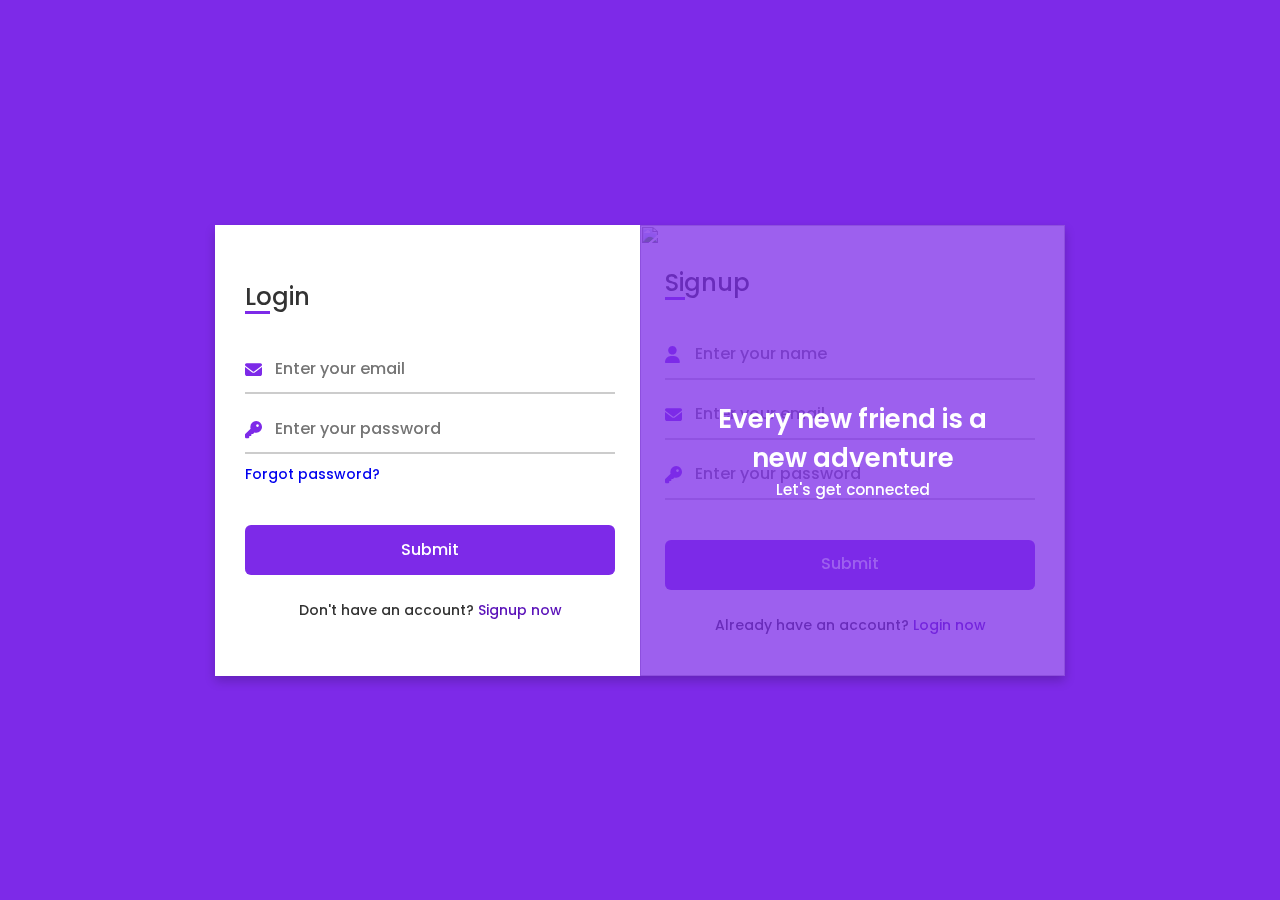
==== login-page/index.html @ dcdb30e3 "added login-signup page" ====
<!DOCTYPE html>
<html lang="en">
<head>
    <meta charset="UTF-8">
    <meta http-equiv="X-UA-Compatible" content="IE=edge">
    <title>Signin and Signup Page</title>
    <link rel="stylesheet" href="style.css">
    <!-- Fontawesome CDN Link -->
    <link rel="stylesheet" href="https://cdnjs.cloudflare.com/ajax/libs/font-awesome/6.2.0/css/all.css"></link>
    <meta name="viewport" content="width=device-width, initial-scale=1.0">
</head>
<body>
    <div class="container">
        <input type="checkbox" id="flip">
        <div class="cover">
            <div class="front">
                <img src="./front.jpg" alt="">
                <div class="text">
                    <span class="text-1">Every new friend is a <br> new adventure</span>
                    <span class="text-2">Let's get connected</span>
                </div>
            </div>
            <div class="back">
                <img class="backImg" src="./back.jpg" alt="">
                <div class="text">
                    <span class="text-1">Complete miles of journey <br> with one step</span>
                    <span class="text-2">Let's get started</span>
                </div>
            </div>
        </div>
        <form action="#">
            <div class="form-content">
                <div class="login-form">
                    <div class="title">Login</div>
                    <div class="input-boxes">
                        <div class="input-box">
                            <i class="fas fa-envelope"></i>
                            <input type="text" placeholder="Enter your email" required>
                        </div>
                        <div class="input-box">
                            <i class="fas fa-key"></i>
                            <input type="password" placeholder="Enter your password" required>
                        </div>
                        <div class="text"><a href="#">Forgot password?</a></div>
                        <div class="button input-box">
                            <input type="submit" value="Submit">
                        </div>
                        <div class="text login-text">Don't have an account? <label for="flip">Signup now</label></div>
                    </div>
                </div>
                <div class="signup-form">
                    <div class="title">Signup</div>
                    <div class="input-boxes">
                        <div class="input-box">
                            <i class="fas fa-user"></i>
                            <input type="text" placeholder="Enter your name" required>
                        </div>
                        <div class="input-box">
                            <i class="fas fa-envelope"></i>
                            <input type="text" placeholder="Enter your email" required>
                        </div>
                        <div class="input-box">
                            <i class="fas fa-key"></i>
                            <input type="password" placeholder="Enter your password" required>
                        </div>
                        <div class="button input-box">
                            <input type="submit" value="Submit">
                        </div>
                        <div class="text sign-up-text">Already have an account? <label for="flip">Login now</label></div>
                    </div>
                </div>
            </div>
        </form>
    </div>
</body>
</html>
---- login-page/style.css ----
/* Google Font Link */
@import url('https://fonts.googleapis.com/css2?family=Poppins:wght@200;300;400;500;600;700&display=swap');
* {
    margin: 0;
    padding: 0;
    box-sizing: border-box;
    font-family: "Poppins", sans-serif;
}

body {
    min-height: 100vh;
    display: flex;
    align-items: center;
    justify-content: center;
    background: #7d2ae8;
    padding: 30px;
}

.container {
    position: relative;
    max-width: 850px;
    width: 100%;
    background: #fff;
    padding: 40px 30px;
    box-shadow: 0 5px 10px rgba(0, 0, 0, 0.2);
    perspective: 2800px;
}

.container .cover{
    position: absolute;
    top: 0;
    left: 50%;
    height: 100%;
    width: 50%;
    z-index: 98;
    transition: all 1s ease;
    transform-origin: left;
    transform-style: preserve-3d;
}

.container .cover::before{
    content: '';
    position: absolute;
    height: 100%;
    width: 100%;
    background: #7d2ae8;
    opacity: 0.5;
    z-index: 100;
}

.container .cover::after{
    content: '';
    position: absolute;
    height: 100%;
    width: 100%;
    background: #7d2ae8;
    opacity: 0.5;
    z-index: 100;
    transform: rotateY(180deg);
}

.container #flip:checked ~ .cover{
    transform: rotateY(-180deg);
}

.container .cover img{
    height: 100%;
    width: 100%;
    position: absolute;
    object-fit: cover;
    z-index: 12;
    backface-visibility: hidden;
    -moz-backface-visibility: hidden;
    -webkit-backface-visibility: hidden;
}

.container .cover .back .backImg{
    transform: rotateY(180deg);
}

.container .cover .text{
    position: absolute;
    z-index: 111;
    height: 100%;
    width: 100%;
    display: flex;
    flex-direction: column;
    align-items: center;
    justify-content: center;
}

.cover .text .text-1,
.cover .text .text-2{
    font-size: 26px;
    font-weight: 600;
    color: #fff;
    text-align: center;
    backface-visibility: hidden;
    -moz-backface-visibility: hidden;
    -webkit-backface-visibility: hidden;
}

.front .text .text-1,
.front .text .text-2{
    transform: rotateY(0deg);
}

.back .text .text-1,
.back .text .text-2{
    transform: rotateY(180deg);
}

.cover .text .text-2{
    font-size: 15px;
    font-weight: 500;
}

.container .form{
    height: 100%;
    width: 100%;
    background: #fff;
}

.container .form-content {
    display: flex;
    align-items: center;
    justify-content: space-between;
}

.form-content .login-form,
.form-content .signup-form {
    width: calc(100% / 2 - 25px);
    /* background: red; */
}

form .form-content .title{
    position: relative;
    font-size: 24px;
    font-weight: 500;
    color: #333;
}
form .form-content .title:before{
    content: '';
    position: absolute;
    left: 0;
    bottom: 0;
    height: 3px;
    width: 25px;
    background: #7d2ae8;
}

form .signup-form .title:before{
    width: 20px;
}

form .form-content .input-boxes{
    margin-top: 30px;
}

form .form-content .input-box{
    display: flex;
    align-items: center;
    height: 50px;
    width: 100%;
    margin: 10px 0;
    position: relative;
}

.form-content .input-box input{
    height: 100%;
    width: 100%;
    outline: none;
    border: none;
    padding: 0 30px;
    font-size: 16px;
    font-weight: 500;
    border-bottom: 2px solid rgba(0, 0, 0, 0.2);
    transition: all 0.3s ease;
}

.form-content .input-box input:focus,
.form-content .input-box input:valid{
    border-color: #7d2ae8;
}

.form-content .input-box i{
    position: absolute;
    color: #7d2ae8;
    font-size: 17px;
}

form .form-content .text{
    font-size: 14px;
    font-weight: 500;
    color: #333;
}

form .form-content .text a{
    text-decoration: none;
}

form .form-content .text a:hover{
    text-decoration: underline;
}

form .form-content .button{
    color: #fff;
    margin-top: 40px;
}

form .form-content .button input{
    color: #fff;
    background: #7d2ae8;
    border-radius: 6px;
    padding: 0;
    cursor: pointer;
    transition: all 0.4s ease;
}

form .form-content .button input:hover{
    background: #5b13b9;
}

form .form-content label{
    color: #5b13b9;
    cursor: pointer;
}

form .form-content label:hover{
    text-decoration: underline;
}

form .form-content .login-text,
form .form-content .sign-up-text{
    text-align: center;
    margin-top: 25px;
}

.container #flip {
    display: none;
}

@media (max-width: 720px) {
    .container .cover{
        display: none;
    }
    .form-content .login-form,
    .form-content .signup-form{
        width: 100%;
    }
    .form-content .signup-form{
        display: none;
    }
    .container #flip:checked ~ form .signup-form{
        display: block;
    }
    .container #flip:checked ~ form .login-form{
        display: none;
    }
}
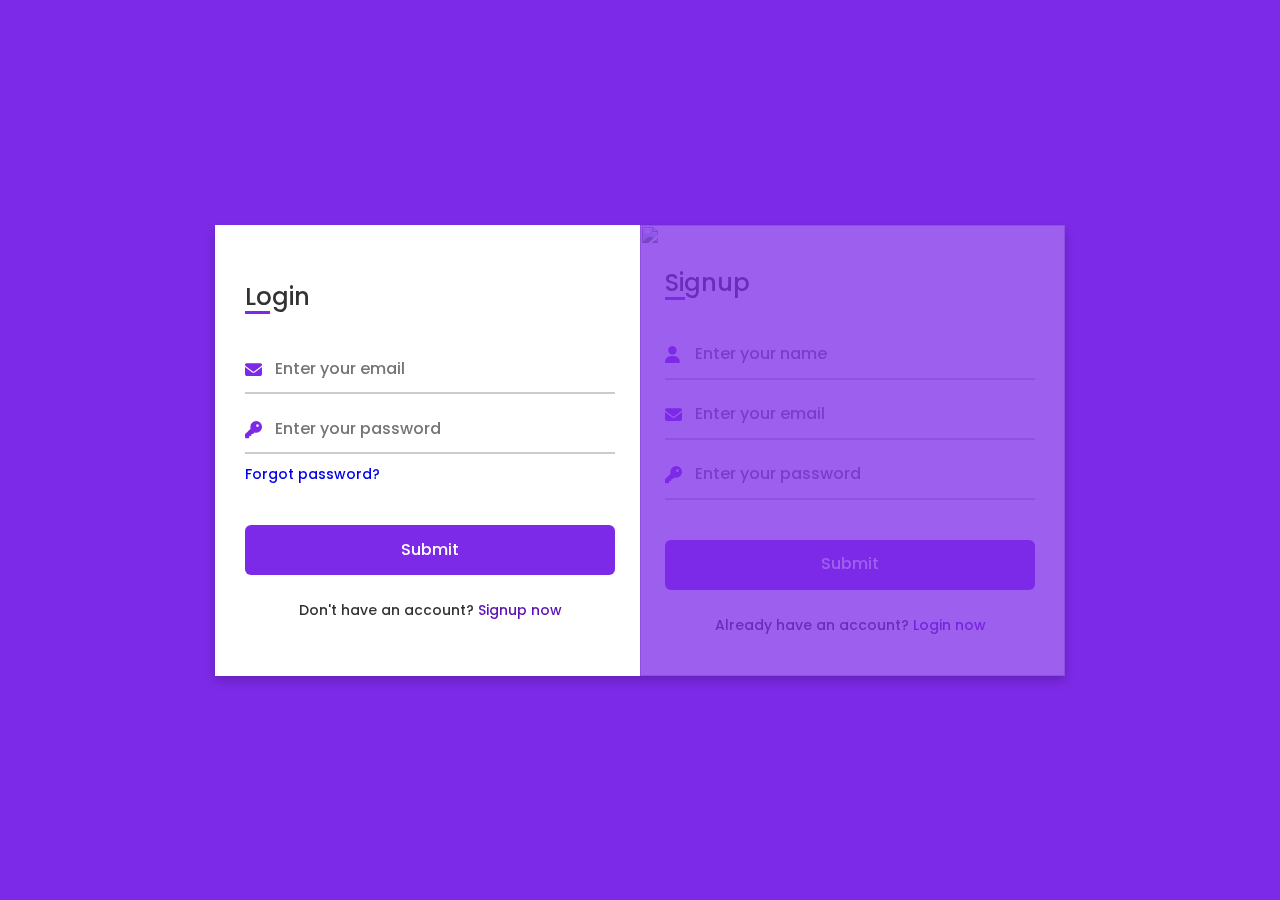
==== commit 9f672287: "added" ====
--- a/login-page/index.html
+++ b/login-page/index.html
@@ -16,15 +16,15 @@
             <div class="front">
                 <img src="./front.jpg" alt="">
                 <div class="text">
-                    <span class="text-1">Every new friend is a <br> new adventure</span>
-                    <span class="text-2">Let's get connected</span>
+                    <span class="text-1"> <br> </span>
+                    <span class="text-2"></span>
                 </div>
             </div>
             <div class="back">
                 <img class="backImg" src="./back.jpg" alt="">
                 <div class="text">
-                    <span class="text-1">Complete miles of journey <br> with one step</span>
-                    <span class="text-2">Let's get started</span>
+                    <span class="text-1"> <br> </span>
+                    <span class="text-2"></span>
                 </div>
             </div>
         </div>
